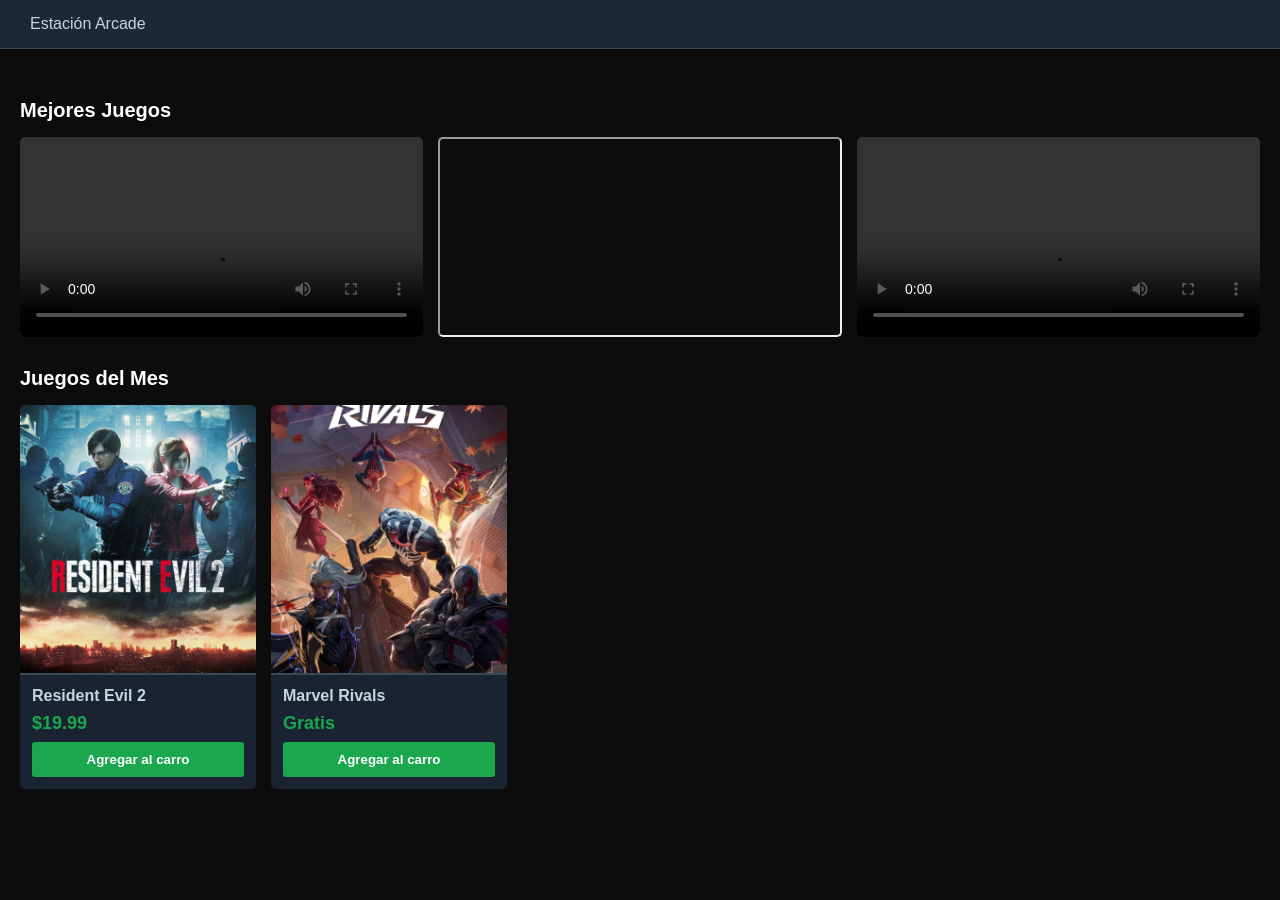
==== juegos.html @ d3f9749a "avance prueba" ====
<!DOCTYPE>
<html lang="en">
<head>
    <meta charset="UTF-8">
    <meta name="viewport" content="width=device-width, initial-scale=1.0">
    <title> Estación Arcade </title>
    <link rel="stylesheet" href="juegos.css">
</head>
<body>
    <header>
        <div class="logo"> Estación Arcade</div>
    </header>
    <div class="container">

        <h2 class="section-title">Mejores Juegos</h2>
       <div class="video-container">
            <div class="video-slot">
                <video src="pagina/videos/trailer.mp4" alt="re2" controls>
                </video>
            </div>
            <div class="video-slot">
                <iframe src="https://www.youtube.com/watch?v=fuWcn9JsWUw" allowfullscreen></iframe>
            </div>
            <div class="video-slot">
                <video src="pagina/videos/trailerrival.mp4" alt="marvel rivals" controls>
                </video>
        </div>
    </div>
    
        <h2 class="section-title">Juegos del Mes</h2>
        <div class="games-grid">
            <div class="game-card">
                <img src="img/re2.jpg" alt="re2" class ="game-image">
                <div class="game-info">
                    <div class="game-title">Resident Evil 2</div>
                    <div class="game-price">$19.99</div>
                    <button class="game-button">Agregar al carro</button>
                </div>
            </div>
            <div class="game-card">
                <img src="img/rivals.jpg" alt="marvel rivals" class ="game-image">
                <div class="game-info">
                    <div class="game-title">Marvel Rivals</div>
                    <div class="game-price">Gratis</div>
                    <button class="game-button">Agregar al carro</button>
                </div>
            </div>
</body>
</html>
---- juegos.css ----
* {
    margin: 0;
    padding: 0;
    box-sizing: border-box;
}

body {
    background: #0c0c0d;
    color: #c7d5e0;
    font-family: Arial, sans-serif;
}

header {
    background: #1b2838;
    padding: 15px 30px;
    display: flex;
    justify-content: space-between;
    align-items: center;
    border-bottom: 1px solid #3a4a54;
}

.container {
    max-width: 1400px;
    margin: 0 auto;
    padding: 20px;
}

.section-title {
    font-size: 20px;
    margin: 30px 0 15px 0;
    color: #fff;
}

.video-container {
    display: grid;
    grid-template-columns: repeat(auto-fit, minmax(300px, 1fr));
    gap: 15px;
    margin-bottom: 30px;
}

.video-slot video,
.video-slot iframe {
    width: 100%;
    height: 200px;
    border-radius: 5px;
}

.games-grid {
    display: grid;
    grid-template-columns: repeat(auto-fill, minmax(200px, 1fr));
    gap: 15px;
}

.game-card {
    background: #1a2332;
    border-radius: 5px;
    overflow: hidden;
    transition: transform 0.2s;
    cursor: pointer;
}

.game-card:hover {
    transform: scale(1.05);
}

.game-image {
    width: 100%;
    height: 270px;
    object-fit: cover;
    border-bottom: 2px solid #3a4a54;
    display: flex;
}

.game-info {
    padding: 12px;
}

.game-title {
    font-weight: bold;
    margin-bottom: 8px;
    white-space: nowrap;
    overflow: hidden;
    text-overflow: ellipsis;
}

.game-price {
    color: #1aa74e;
    font-size: 18px;
    font-weight: bold;
    margin-bottom: 8px;
}

.game-button {
    width: 100%;
    padding: 10px;
    background: #1aa74e;
    color: #fff;
    border: none;
    border-radius: 3px;
    cursor: pointer;
    font-weight: bold;
}

.game-button:hover {
    background: #148f3d;
}
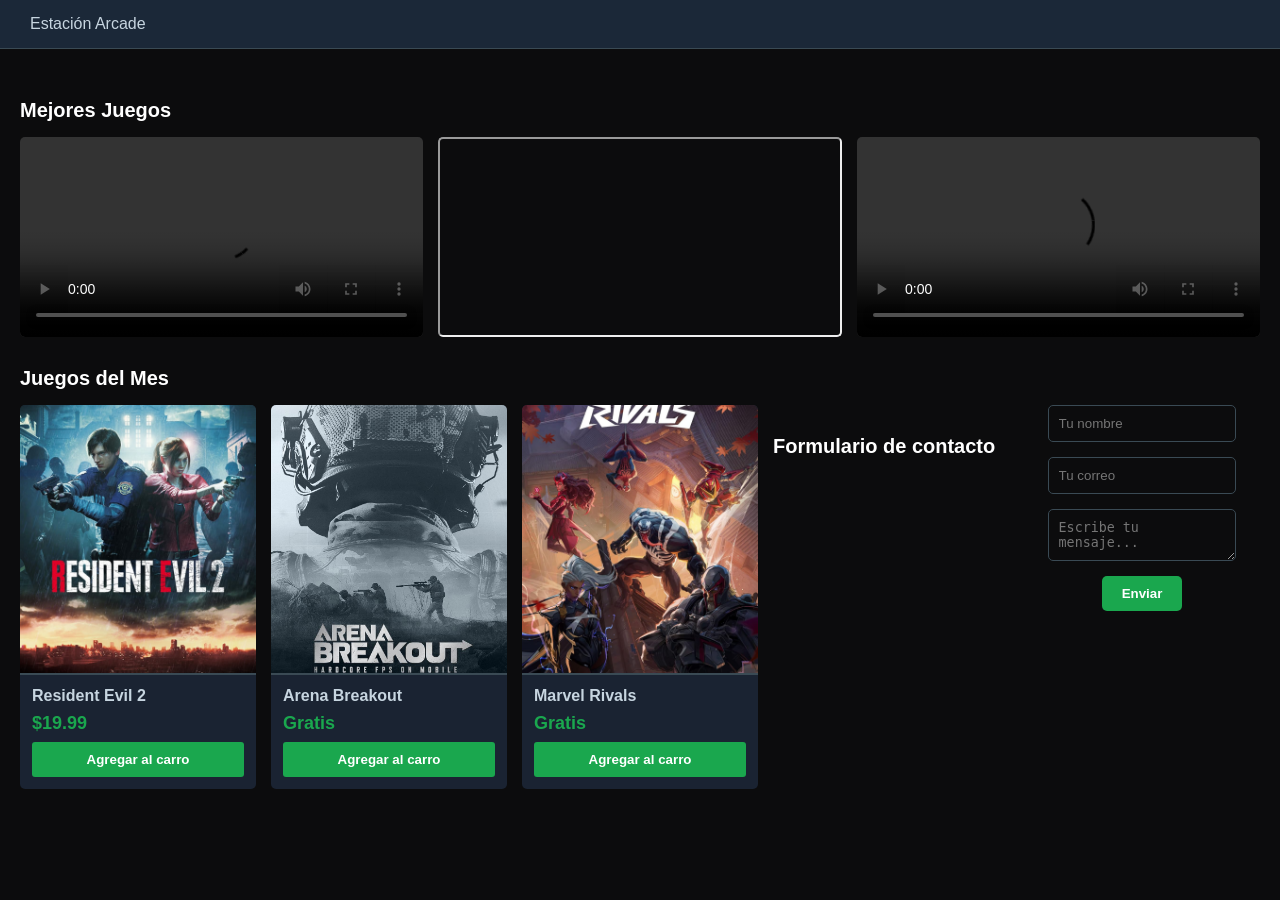
==== commit ca29bbd3: "avance 2" ====
--- a/juegos.html
+++ b/juegos.html
@@ -38,6 +38,14 @@
                 </div>
             </div>
             <div class="game-card">
+                <img src="img/breakout.jpg" alt="breakout" class ="game-image">
+                <div class="game-info">
+                    <div class="game-title"> Arena Breakout</div>
+                    <div class="game-price">Gratis</div>
+                    <button class="game-button">Agregar al carro</button>
+                </div>
+            </div>
+            <div class="game-card">
                 <img src="img/rivals.jpg" alt="marvel rivals" class ="game-image">
                 <div class="game-info">
                     <div class="game-title">Marvel Rivals</div>
@@ -45,5 +53,12 @@
                     <button class="game-button">Agregar al carro</button>
                 </div>
             </div>
+            <h2 class="section-title">Formulario de contacto</h2>
+            <form class="contact-form" action="gracias.html" method="POST">
+            <input type="text" name="nombre" placeholder="Tu nombre" required minlength="2">
+            <input type="email" name="email" placeholder="Tu correo" required>
+            <textarea name="mensaje" placeholder="Escribe tu mensaje..." required minlength="5"></textarea>
+            <button type="submit">Enviar</button>
+        </form>
 </body>
 </html>
--- a/juegos.css
+++ b/juegos.css
@@ -103,4 +103,34 @@
 
 .game-button:hover {
     background: #148f3d;
+}
+.contact-form {
+    display: flex;
+    flex-direction: column;
+    align-items: center;
+    gap: 15px;
+}
+
+.contact-form input,
+.contact-form textarea {
+    width: 80%;
+    padding: 10px;
+    border: 1px solid #3a4a54;
+    border-radius: 5px;
+    background: #0c0c0d;
+    color: #fff;
+}
+
+.contact-form button {
+    padding: 10px 20px;
+    background: #1aa74e;
+    border: none;
+    border-radius: 5px;
+    color: #fff;
+    font-weight: bold;
+    cursor: pointer;
+}
+
+.contact-form button:hover {
+    background: #148f3d;
 }
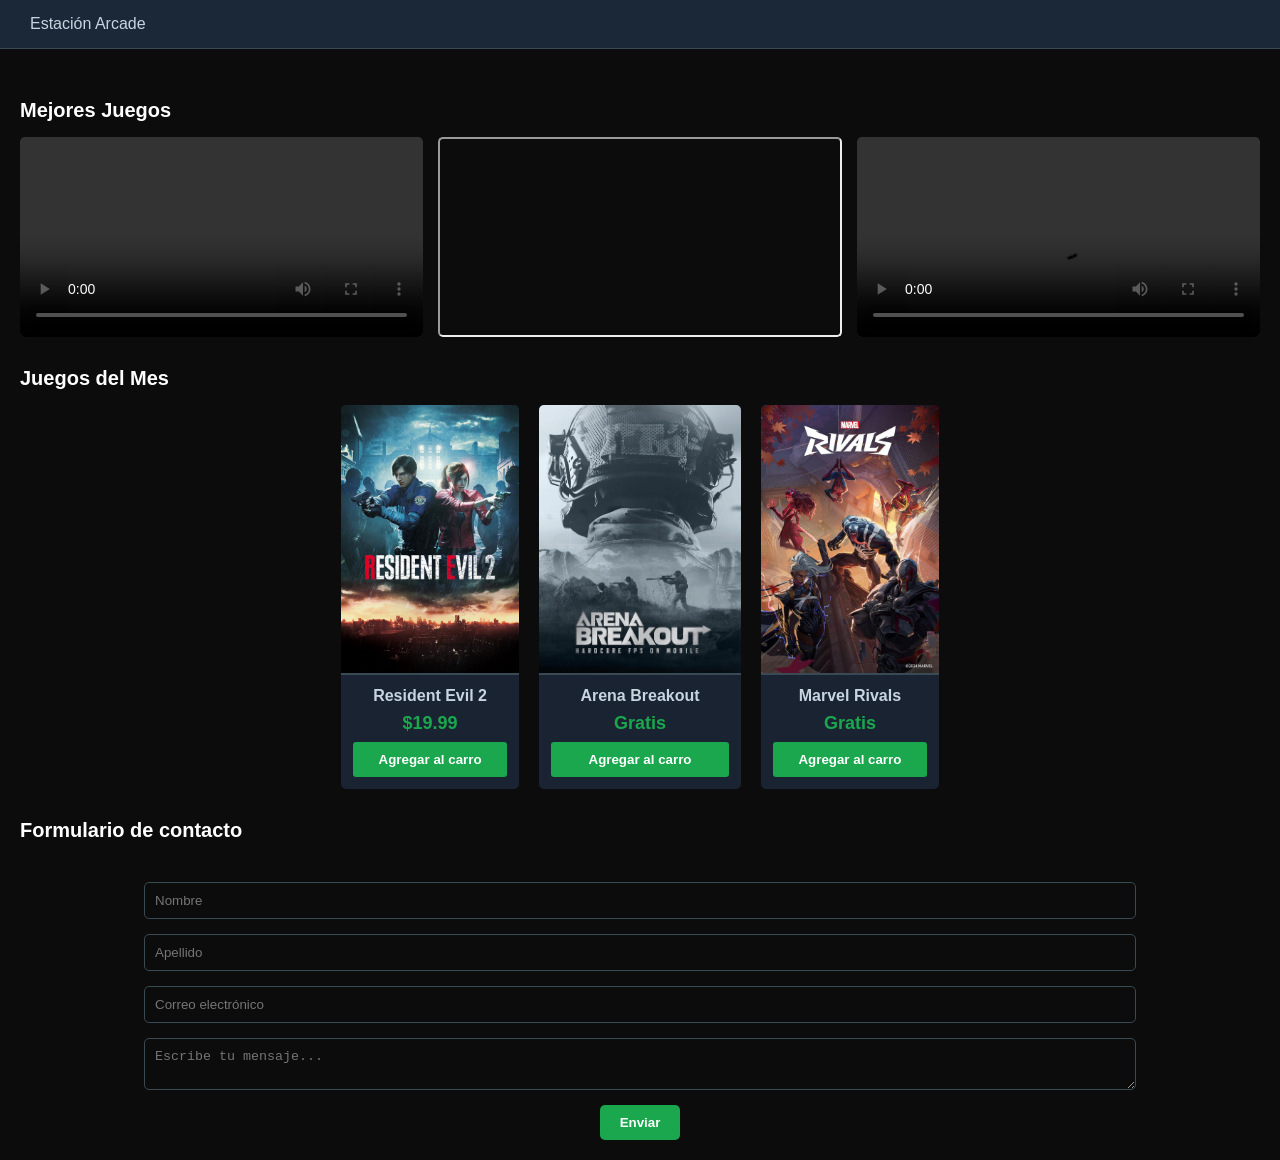
==== commit 1911c44e: "avance 3" ====
--- a/juegos.html
+++ b/juegos.html
@@ -53,10 +53,13 @@
                     <button class="game-button">Agregar al carro</button>
                 </div>
             </div>
+        </div>
+
             <h2 class="section-title">Formulario de contacto</h2>
             <form class="contact-form" action="gracias.html" method="POST">
-            <input type="text" name="nombre" placeholder="Tu nombre" required minlength="2">
-            <input type="email" name="email" placeholder="Tu correo" required>
+            <input type="text" name="nombre" placeholder="Nombre" required minlength="2">
+            <input type="text" name="apellido" placeholder="Apellido" required minlength="2">
+            <input type="email" name="email" placeholder="Correo electrónico" required>
             <textarea name="mensaje" placeholder="Escribe tu mensaje..." required minlength="5"></textarea>
             <button type="submit">Enviar</button>
         </form>
--- a/juegos.css
+++ b/juegos.css
@@ -46,9 +46,10 @@
 }
 
 .games-grid {
-    display: grid;
-    grid-template-columns: repeat(auto-fill, minmax(200px, 1fr));
-    gap: 15px;
+    display: flex;
+    flex-wrap: wrap;       /* permite que las tarjetas bajen a la siguiente línea */
+    justify-content: center; /* centra horizontalmente las tarjetas */
+    gap: 20px;
 }
 
 .game-card {
@@ -73,6 +74,7 @@
 
 .game-info {
     padding: 12px;
+    text-align: center;
 }
 
 .game-title {
@@ -105,10 +107,11 @@
     background: #148f3d;
 }
 .contact-form {
-    display: flex;
-    flex-direction: column;
-    align-items: center;
+    display: flex;              /* flex en lugar de grid */
+    flex-direction: column;     /* elementos en columna */
+    align-items: center;        /* centra horizontalmente */
     gap: 15px;
+    margin-top: 40px;
 }
 
 .contact-form input,
